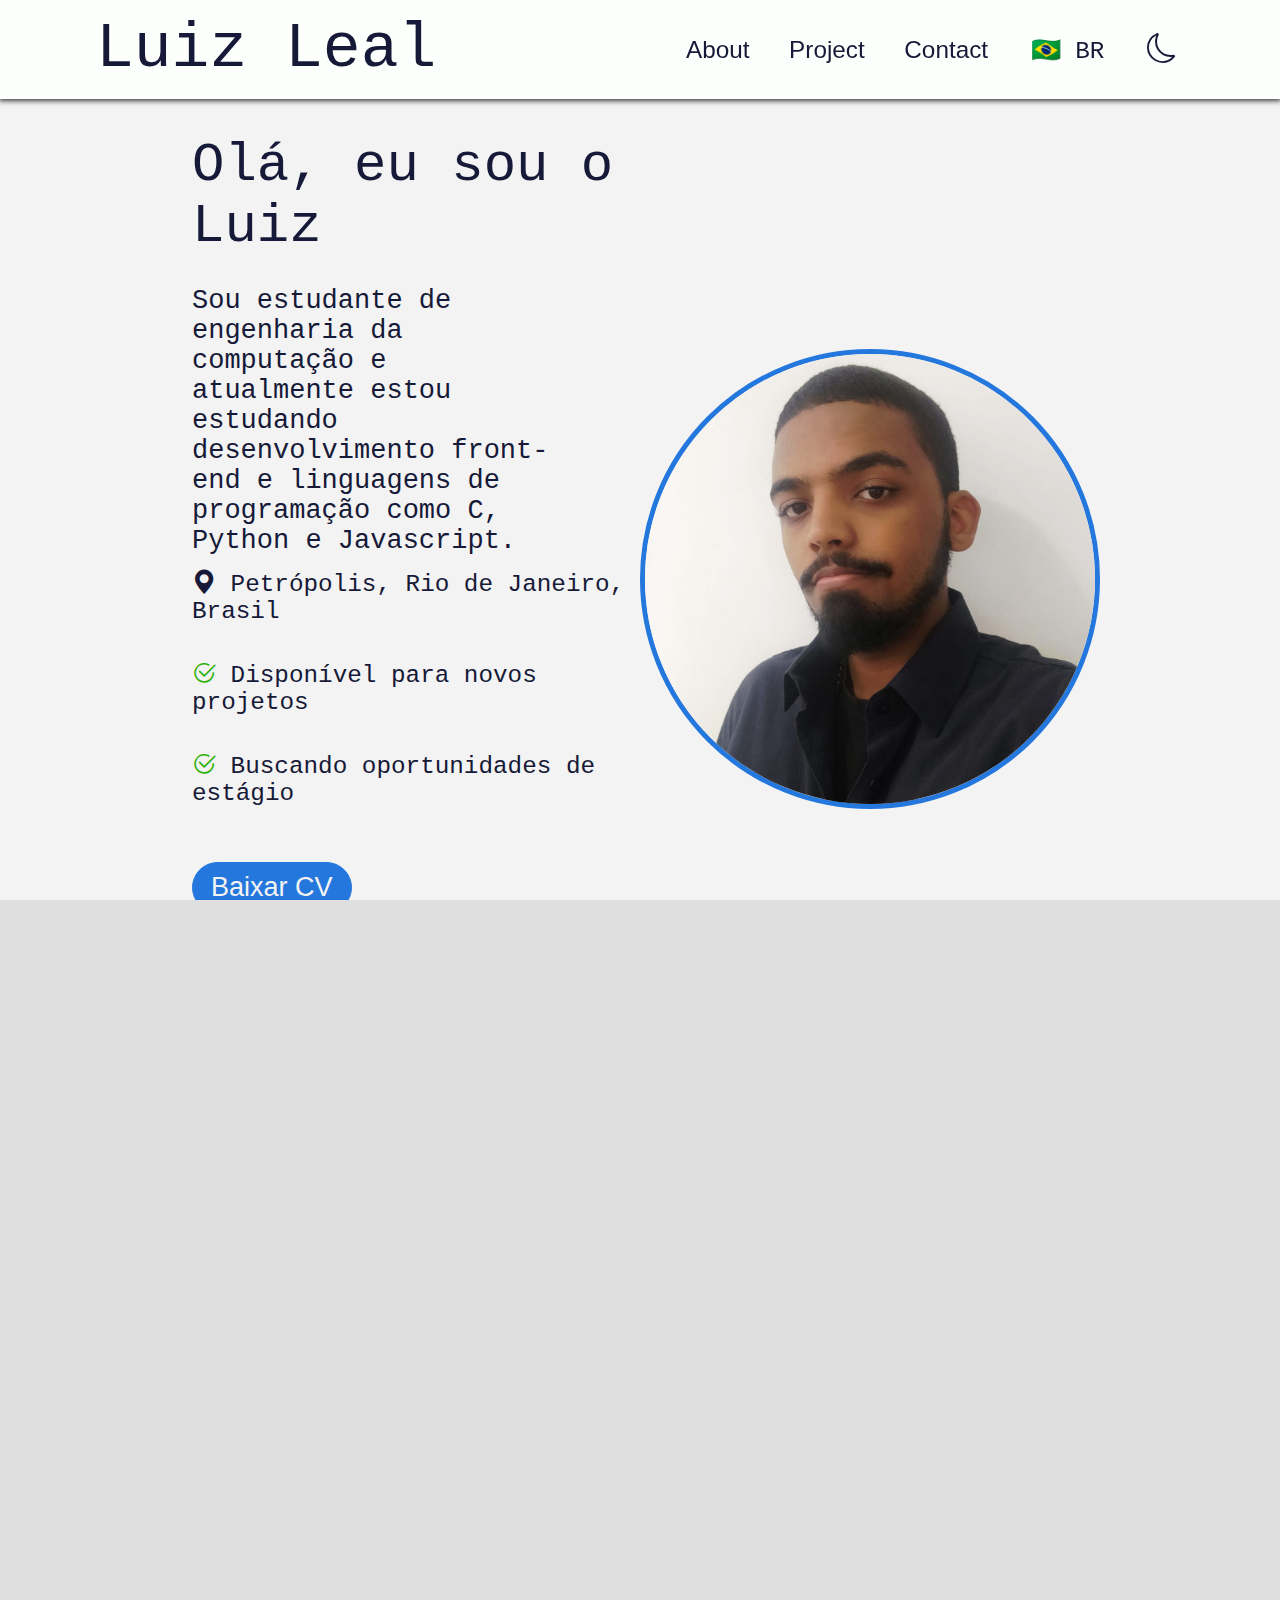
==== index-br.html @ 981b475e "Add files via upload" ====
<!DOCTYPE html>
<html lang="en">

<head>

    <meta charset="UTF-8">
    <meta name="viewport" content="width=device-width, initial-scale=1.0">

    <title>Luiz Leal | Portfolio | BR</title>

    <link rel="preconnect" href="https://fonts.googleapis.com">
    <link rel="preconnect" href="https://fonts.gstatic.com" crossorigin>
    <link href="https://fonts.googleapis.com/css2?family=Rubik:ital,wght@0,300..900;1,300..900&family=Ubuntu+Mono:ital,wght@0,400;0,700;1,400;1,700&display=swap" rel="stylesheet">

    <link rel="stylesheet" href="https://cdn.jsdelivr.net/npm/bootstrap-icons@1.11.3/font/bootstrap-icons.min.css">

    <link rel="stylesheet" href="header.css">
    <link rel="stylesheet" href="introduction.css">
    <link rel="stylesheet" href="projects.css">
    <link rel="stylesheet" href="footer.css">

</head>


<body>

    <div id="container-all">

        <!--Header-->
        <div id="container-outer-header">
            <header>

                <span id="header-signature">Luiz Leal</span>
                
                <div id="header-button-row">
                    <button id="button-about"   onclick="scrollJump('container-outer-introduction')">About</button>
                    <button id="button-project" onclick="scrollJump('container-outer-projects')">Project</button>
                    <button id="button-contact" onclick="scrollJump('container-outer-footer')">Contact</button>
                    <a href="index.html" id="button-language">🇧🇷 BR</a>
                    <button id="button-light"><i class="bi bi-moon"></i></button>
                </div>

            </header>
        </div>


        <!--Introduction-->
        <div id="container-outer-introduction">
            <div id="introduction">

                <div id="infobox">

                    <span id="infobox-title">Olá, eu sou o Luiz</span><br>
                    <span id="infobox-description">Sou estudante de engenharia da computação e atualmente estou estudando desenvolvimento front-end e linguagens de programação como C, Python e Javascript.</span>

                    <div id="infobox-icon-info">
                        <span><i class="bi bi-geo-alt-fill"></i> Petrópolis, Rio de Janeiro, Brasil</span><br>
                        <span><i class="bi bi-check2-circle"></i> Disponível para novos projetos</span><br>
                        <span><i class="bi bi-check2-circle"></i> Buscando oportunidades de estágio</span><br>
                    </div>

                    <button id="button-download-cv">Baixar CV</button>

                    <div id="infobox-contacts">
                        <a href="https://github.com/cainhurst87"><i class="bi bi-github"></i></a>
                        <a href="https://www.linkedin.com/in/luiz-leal-7735ab1b5/"><i class="bi bi-linkedin"></i></a>
                    </div>

                </div>

                <div id="container-portrait">
                    <img src="images/portrait.jpeg">
                </div>

            </div>
        </div>


        <!--Projects-->
        <div id="container-outer-projects">

            <div id="project-title">
                <span>Projetos</span>
            </div>

            <div class="projects">

                <div class="project">

                    <div class="project-name">
                        <span>Password Generator</span>
                    </div>

                    <div class="img-container">
                        <img src="images/password-preview.png" data-gif="images/password-preview.gif">
                    </div>

                    <div class="project-link-row">
                        <a href="https://cainhurst87.github.io/Simple-Password-Generation/"><i class="bi bi-box-arrow-up-right"></i> Live Demo</a>
                        <a href="https://github.com/cainhurst87/Simple-Password-Generation?tab=readme-ov-file"><i class="bi bi-github"></i> View Code</a>
                    </div>

                </div>
    
                <div class="project">

                    <div class="project-name">
                        <span>RGBA Color Picker</span>
                    </div>

                    <div class="img-container">
                        <img src="images/rgba-preview.png" data-gif="images/rgba-preview.gif">
                    </div>

                    <div class="project-link-row">
                        <a href="https://cainhurst87.github.io/RGBA-Color-Picker/"><i class="bi bi-box-arrow-up-right"></i> Live Demo</a>
                        <a href="https://github.com/cainhurst87/RGBA-Color-Picker"><i class="bi bi-github"></i> View Code</a>
                    </div>

                </div>

                <div class="project">

                    <div class="project-name">
                        <span>Music Player Showcase</span>
                    </div>

                    <div class="img-container">
                        <img src="images/music-player-preview.png">
                    </div>

                    <div class="project-link-row">
                        <a href="https://cainhurst87.github.io/Music-Player-Showcase/"><i class="bi bi-box-arrow-up-right"></i> Live Demo</a>
                        <a href="https://github.com/cainhurst87/Music-Player-Showcase"><i class="bi bi-github"></i> View Code</a>
                    </div>

                </div>

                <div class="project">

                    <div class="project-name">
                        <span>Breakout / Arkanoid</span>
                    </div>

                    <div class="img-container">
                        <img src="images/breakout-preview.png">
                    </div>

                    <div class="project-link-row">
                        <a href="https://github.com/cainhurst87/Arquitetura_breakout"><i class="bi bi-github"></i> View Code</a>
                    </div>

                </div>

                <div class="project">

                    <div class="project-name">
                        <span>Bouncy Screensaver</span>
                    </div>

                    <div class="img-container">
                        <img src="images/bouncy-preview.png">
                    </div>

                    <div class="project-link-row">
                        <a href="https://cainhurst87.github.io/Bouncy-Screensaver/"><i class="bi bi-box-arrow-up-right"></i> Live Demo</a>
                        <a href="https://github.com/cainhurst87/Bouncy-Screensaver"><i class="bi bi-github"></i> View Code</a>
                    </div>

                </div>
      
            </div>

        </div>

        <!--Footer-->
        <div id="container-outer-footer">
            <footer>

                <span id="footer-call-me"> Entre em contato </span><br>
                <span id="footer-invite">Sinta-se livre para entrar <br> em contato comigo.</span><br>

                <div id="footer-container-email">
                    <span id="footer-email"><i class="bi bi-envelope"></i></span>
                    <span id="footer-email-text">lealrodriguesjob@gmail.com</span>
                    <button id="footer-email-copy"><i class="bi bi-copy"></i></button>
                </div>

                <div id="footer-contacts">
                    <a href="https://github.com/cainhurst87"><i class="bi bi-github"></i></a>
                    <a href="https://www.linkedin.com/in/luiz-leal-7735ab1b5/"><i class="bi bi-linkedin"></i></a>
                </div>

                <span id="footer-faux-copyright">2024 | Projetado e <a href="https://github.com/cainhurst87/Portfolio">programado</a> por Luiz Leal</span>

            </div>
        </div>

        
    </div>

    <script src="script1.js"></script>

</body>

</html>
---- header.css ----
:root{
    --background-grey: #dfdfdf;
    --background-light-grey: #f3f3f3;
    --background-white: #fdfffc;
    --text: #161a38;
    --text-blue: #2477dc; 
    --text-hover: #2477dc;
    --text-blue-hover: #f6f6f6;

    --project-text: #f6f6f6;
    --project-background: #131736;

}

[data-theme="dark"]{
    --background-grey: #0d1029;
    --background-light-grey: #131736;
    --background-white: #293065;
    --text: #f6f6f6;
    --text-blue: #2477dc; 
    --text-hover: #2477dc;
    --text-blue-hover: #f6f6f6;

    --project-text: #f6f6f6;
    --project-background: #131736;


}

html, body{
    margin: 0;
    padding: 0;
    width: 100%;
    height: 100%;
    overflow-x: hidden;
    overflow-y: scroll;
    font-size: 100%;
    white-space: nowrap;
    color: var(--text);
    font-family: "Ubuntu Mono", monospace;
    background: var(--background-grey);
}

#container-all{
    width: 100%;
    
    display: flex;
    flex-flow: column nowrap;
    justify-content: flex-start;
    align-items: center;

}

#container-outer-header{
    position: sticky;
    top: 0;
    z-index: 10;
    height: 11vh;
    width: 100%;
    background: var(--background-white);
    -webkit-box-shadow: 0px 2px 10px 1px rgba(0,0,0,0.75);
    -moz-box-shadow: 0px 2px 10px 1px rgba(0,0,0,0.75);
    box-shadow: 0px 1px 5px 0.1vh rgba(0,0,0,0.75);
}

header{
    width: 85%;
    height: 100%;
    margin: 0 auto;
    display: flex;
    flex-flow: row nowrap;
    justify-content: space-between;
    align-items: center;
}

#header-signature{
    font-size: 7vh;
}


#header-button-row{
    display: flex;
    flex-flow: row nowrap;
    justify-content: flex-end;
    align-items: center;
    gap: 2vw;
}

#header-button-row > button, #header-button-row > a{
    background: none;
    border: 1px solid transparent;
    cursor: pointer;
    color: var(--text);
    font-size: 2.7vh;
}

#header-button-row > button:nth-child(-n + 3):hover{
    border-bottom: 1px solid var(--text);        
}

#button-light{
    font-size: 3.3vh !important;
}

#button-light .bi-moon{
    display: block;
}

#button-light:hover{
    color: var(--text-hover);
}

#button-language{
    text-decoration: none;
    padding: 1vh;
    border-radius: 15%;      
}

#button-language:hover{
    border: 1px solid var(--text);
}


@media (orientation: portrait){

    #container-outer-header{
        height: 8vh;
    }

    header{
        width: 90%;
    }

    #header-button-row{
        gap: 5vw;
    }

    #header-button-row button:nth-child(-n + 3){
        display: none;
    }

    #header-signature{
        font-size: 5vh;
    }

}
---- introduction.css ----
#container-outer-introduction{
    width: 100%;
    min-height: 57vh;
    padding-top: 4vh;
    scroll-margin-top: 15vh;
    background: var(--background-light-grey);
}

#introduction{
    display: flex;
    flex-flow: row nowrap;
    justify-content: space-between;
    align-items: center;

    width: 70%;
    height: 100%;
    margin: 0 auto;
}

#infobox{
    display: flex;
    flex-flow: column nowrap;
    justify-content: center;
    align-items: start;
    gap: 0.6vh;

    white-space: wrap;
    width: 50%;
    min-width: 50%;
    height: 100%;
}

#infobox-title{
    font-size: 6vh;
}

#infobox-description{
    text-align: start;
    font-size: 3vh;
    width: 80%;
}

#infobox-icon-info{
    display: flex;
    flex-flow: column;
    font-size: 2.7vh;
    gap: 0.5vh;
    margin-top: 1vh;
}

#infobox-icon-info .bi-check2-circle{
    color: #2eb106;
}

#button-download-cv{
    margin: 2vh 0;
    font-size: 3vh;
    padding: 1vh 2vh;

    color: var(--background-light-grey);
    background: var(--text-blue);
    border: 1px solid var(--text-blue);

    border-radius: 3em;
    transition: 0.2s;
}

#button-download-cv:hover{
    color: var(--text-blue);
    background: var(--background-light-grey);
}

#infobox-contacts{
    display: flex;
    flex-flow: row nowrap;
    justify-content: center;
    align-items: center;
    margin-bottom: 2vh;
    font-size: 6.5vh;
    gap: 3vh;
}

#infobox-contacts .bi-github{
    color: var(--text-blue);
}

#infobox-contacts .bi-linkedin{
    color: var(--text-blue);
}

#container-portrait{
    display: flex;
    flex-flow: column;
    justify-content: center;
    align-items: center;
    width: auto;
    height: 100%;
}

#container-portrait img{
    width: 50vh;
    height: auto;
    border: 5px solid var(--text-blue);
    border-radius: 500%;
    background: var(--background-light-grey);
}


@media (max-width: 708px){
    
    #introduction{
        flex-direction: column;
        text-align: center;
        width: 100%;
    }

    #infobox{
        order: 2;
    }

    #container-outer-introduction{
        padding: 5vh 0 3vh 0;
    }

    #container-portrait{
        justify-self: center;
        width: 40vw;
        padding-bottom: 0.5vh;
    }

    #container-portrait img{
        width: 90%;
        height: auto;
        max-width: 80vh;
    }

    #infobox{
        align-items: center;
        width: 80%;
    }

    #infobox-title{
        align-self: center;
        padding-top: 1vh;
    }

    #infobox-description{
        width: 90%;
        text-align: center;
    }

    #button-download-cv{
        font-size: 3.5vh;
    }

}
---- projects.css ----
#container-outer-projects{
    width: 100%;
    height: auto;
    margin: 1vh 0 2vh 0;
    scroll-margin-top: 11vh;

    background: var(--background-grey);
}

#project-title{
    min-width: 3vh;
    width: 90%;
    padding: 1vh 0;
    margin: 0 auto;
    
}

#project-title span{
    font-size: 2.5em;
    color: var(--text-blue);
}


.projects{
    display: flex;
    flex-flow: row wrap;
    justify-content: center;
    align-items: center;

    width: 90%;
    height: auto;
    margin: 0 auto;
}


.project{
    flex: 1 1 30%;
    height: auto;
    margin: 1vh;
    box-sizing: border-box;
    background: var(--project-background);
    border: 10px solid var(--project-background);
    border-radius: 1em;
}

.img-container{
    position: relative;
    width: 100%;
    padding-bottom: 75%; /* 4:3 Aspect Ratio */
    overflow: hidden;
}

.img-container img{
    position: absolute;
    top: 0;
    left: 0;
    width: 100%;
    height: 100%;
    object-fit: fill;
}

.project-name{
    display: flex;
    flex-flow: row nowrap;
    justify-content: center;
    align-items: center;

    width: 100%;
    height: auto;
    margin: 2vh 0;
}

.project-name span{
    font-size: 150%;
    text-align: center;
    color: var(--project-text);
}

.project-link-row{
    height: auto;
    display: flex;
    flex-flow: row nowrap;
    justify-content: center;
    align-items: center;
    gap: 1vh;
    margin: 2vh 0;
}

.project-link-row a{
    font-size: 2em;
    text-decoration: none;
    color: var(--project-text);
    padding: 3%;
    margin: 1vh 0;
    border: 1px solid transparent;
    border-radius: 3em;
}

.project-link-row a:hover{
    color: var(--text-blue);
    border: 1px solid var(--text-blue);
}




@media (max-width: 3000px){

    .project{
        flex: 1 1 25%;
    }

    .project-link-row a{
        font-size: 8em;
    }

}

@media (orientation: landscape){

    .project-name{
        font-size: 0.8em;
    }

    .project-link-row a{
        font-size: 1.2em;
    }

}

@media (orientation: portrait){

    .project{
        flex: 1 1 50%;
    }

    .project-link-row a{
        font-size: 1.7em;
    }

}

@media (max-width: 500px){

    .project{
        flex: 1 1 90%;
    }

    .project-link-row a{
        font-size: 1.2em;
    }

}
---- footer.css ----
#container-outer-footer{
    width: 100%;
    min-height: 40vh;
    background: #0d0f1f;
}

footer{
    display: flex;
    flex-flow: column;
    justify-content: center;
    align-items: center;
    gap: 1vh;

    height: auto;
    width: 100%;
    margin: 3vh auto;

    color: #cecece;
}

#footer-call-me{
    font-size: 5vh;
    padding: 2.5vh 3vh;
    border: 1px solid #cecece;
    border-radius: 5em;
}

#footer-invite{
    font-size: 3vh;
    text-align: center;
}

#footer-container-email{
    margin: 2vh 0;
}

#footer-email, #footer-email-text, #footer-email-copy{
    color: #cecece;
    font-size: 3.5vw;    
    background: none;
    border: none;
}

#footer-email-copy:hover{
    color: #2477dc;
}

#footer-contacts{
    display: flex;
    flex-flow: row nowrap;
    justify-content: center;
    align-items: center;
    margin-bottom: 2vh;
    gap: 4vh;

    font-size: 6vw;
}

#footer-contacts i{
    text-decoration: none;
    color: #cecece;
}

#footer-contacts .bi-github:hover{
    color: #2477dc;
}

#footer-contacts .bi-linkedin:hover{
    color: #2477dc;
}

#footer-faux-copyright{
    font-size: 3vh;
    margin-bottom: 2vh;
}

#footer-faux-copyright a{
    text-decoration: none;
    color: #2477dc;
    border-bottom: 1px solid transparent;
}

#footer-faux-copyright a:hover{
    text-decoration: none;
    color: #2477dc;
    border-bottom: 1px solid #2477dc;
}

@media (orientation: portrait) and (hover: none) and (pointer: coarse){

    #footer-call-me{
        font-size: 8vw;
        padding: 2vh 2.5vh;
    }

    #footer-invite{
        font-size: 5vw;
    }

    #footer-email, #footer-email-text, #footer-email-copy{
        font-size: 5.5vw;
    }

    #footer-contacts{
        font-size: 15vw;
    }

    #footer-faux-copyright{
        font-size: 4.2vw;
    }


}

@media (orientation: landscape) and (hover: none) and (pointer: coarse){

    footer{
        min-height: 40vh;
    }

    #footer-call-me{
        font-size: 3vw;
        padding: 2vh 2.5vh;
    }

    #footer-invite{
        font-size: 3vw;
    }

    #footer-email, #footer-email-text, #footer-email-copy{
        font-size: 4.5vw;
        margin: 0.5em 0;
    }

    #footer-contacts{
        font-size: 10vw;
        gap: 0.3em;
        margin-bottom: 0.3em;
    }

    #footer-faux-copyright{
        font-size: 2vw;
    }

}
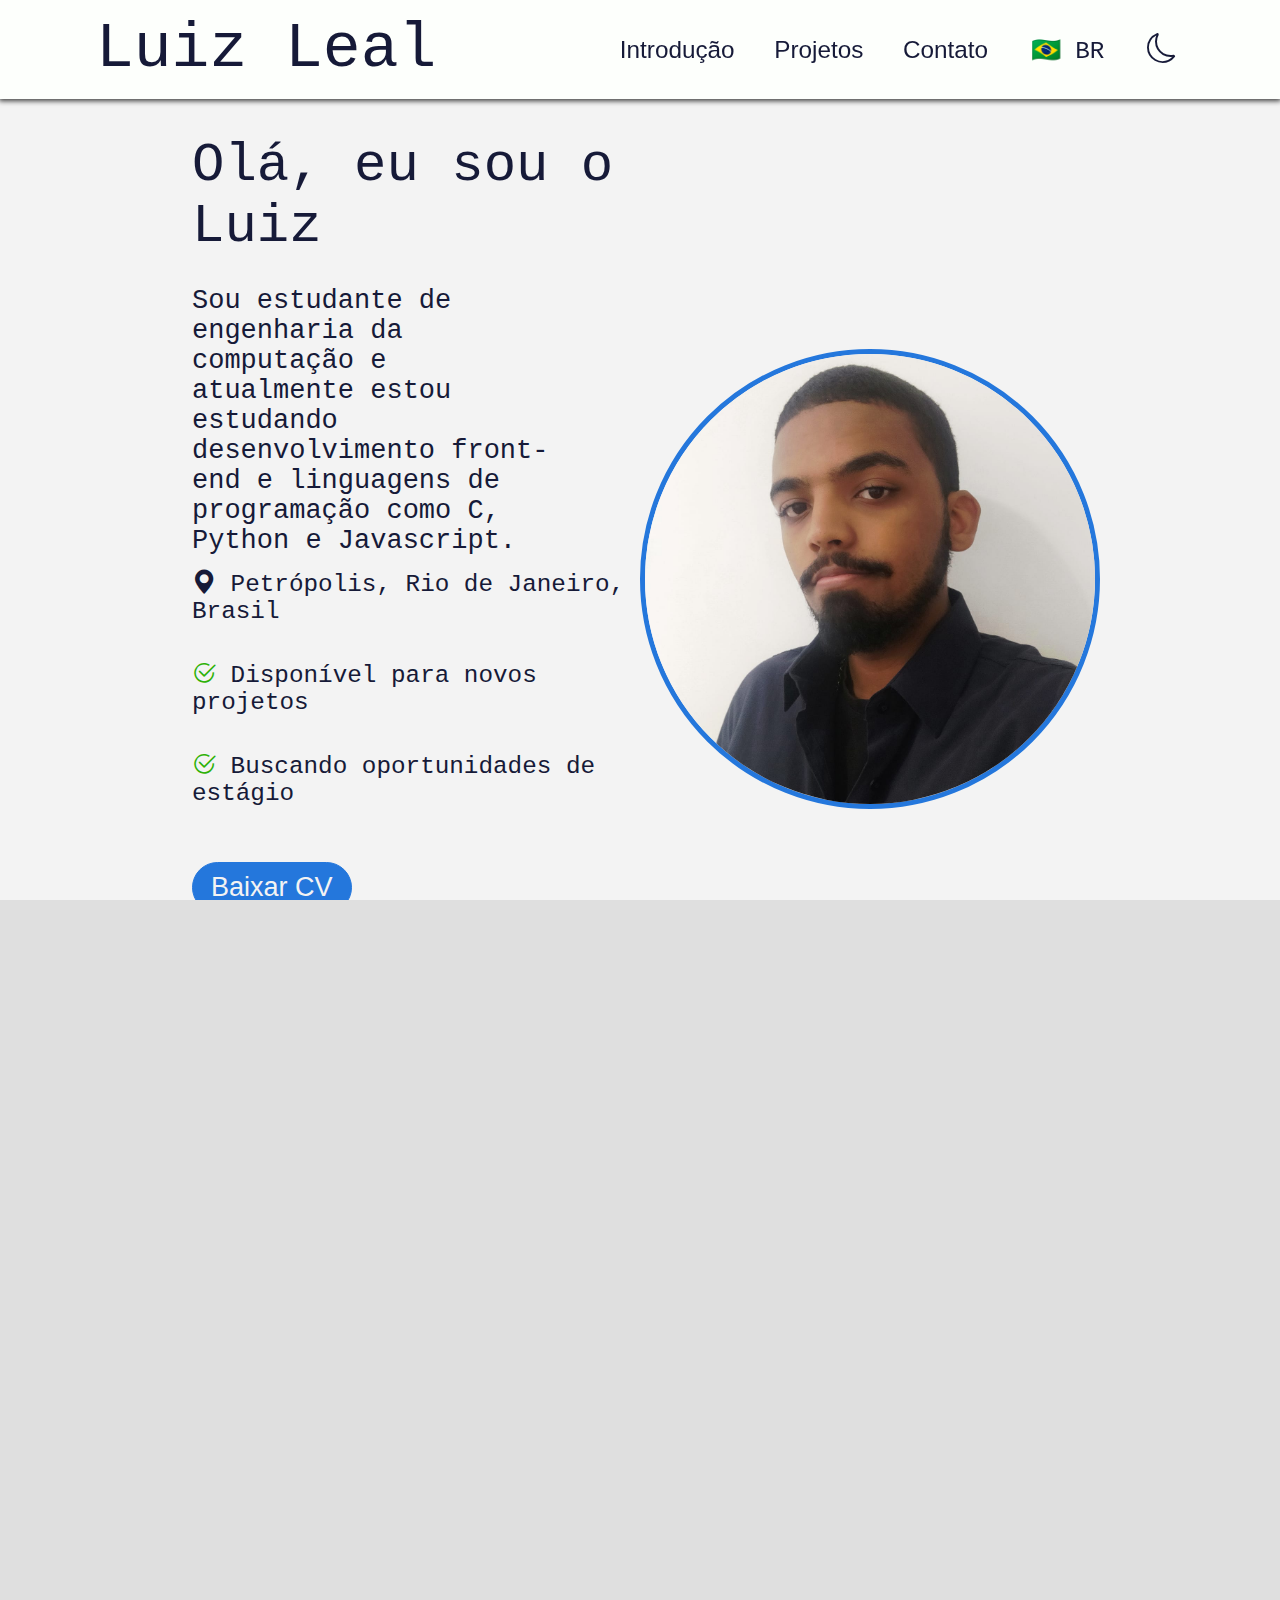
==== commit 01cc6167: "Add files via upload" ====
--- a/index-br.html
+++ b/index-br.html
@@ -33,9 +33,9 @@
                 <span id="header-signature">Luiz Leal</span>
                 
                 <div id="header-button-row">
-                    <button id="button-about"   onclick="scrollJump('container-outer-introduction')">About</button>
-                    <button id="button-project" onclick="scrollJump('container-outer-projects')">Project</button>
-                    <button id="button-contact" onclick="scrollJump('container-outer-footer')">Contact</button>
+                    <button id="button-about"   onclick="scrollJump('container-outer-introduction')">Introdução</button>
+                    <button id="button-project" onclick="scrollJump('container-outer-projects')">Projetos</button>
+                    <button id="button-contact" onclick="scrollJump('container-outer-footer')">Contato</button>
                     <a href="index.html" id="button-language">🇧🇷 BR</a>
                     <button id="button-light"><i class="bi bi-moon"></i></button>
                 </div>
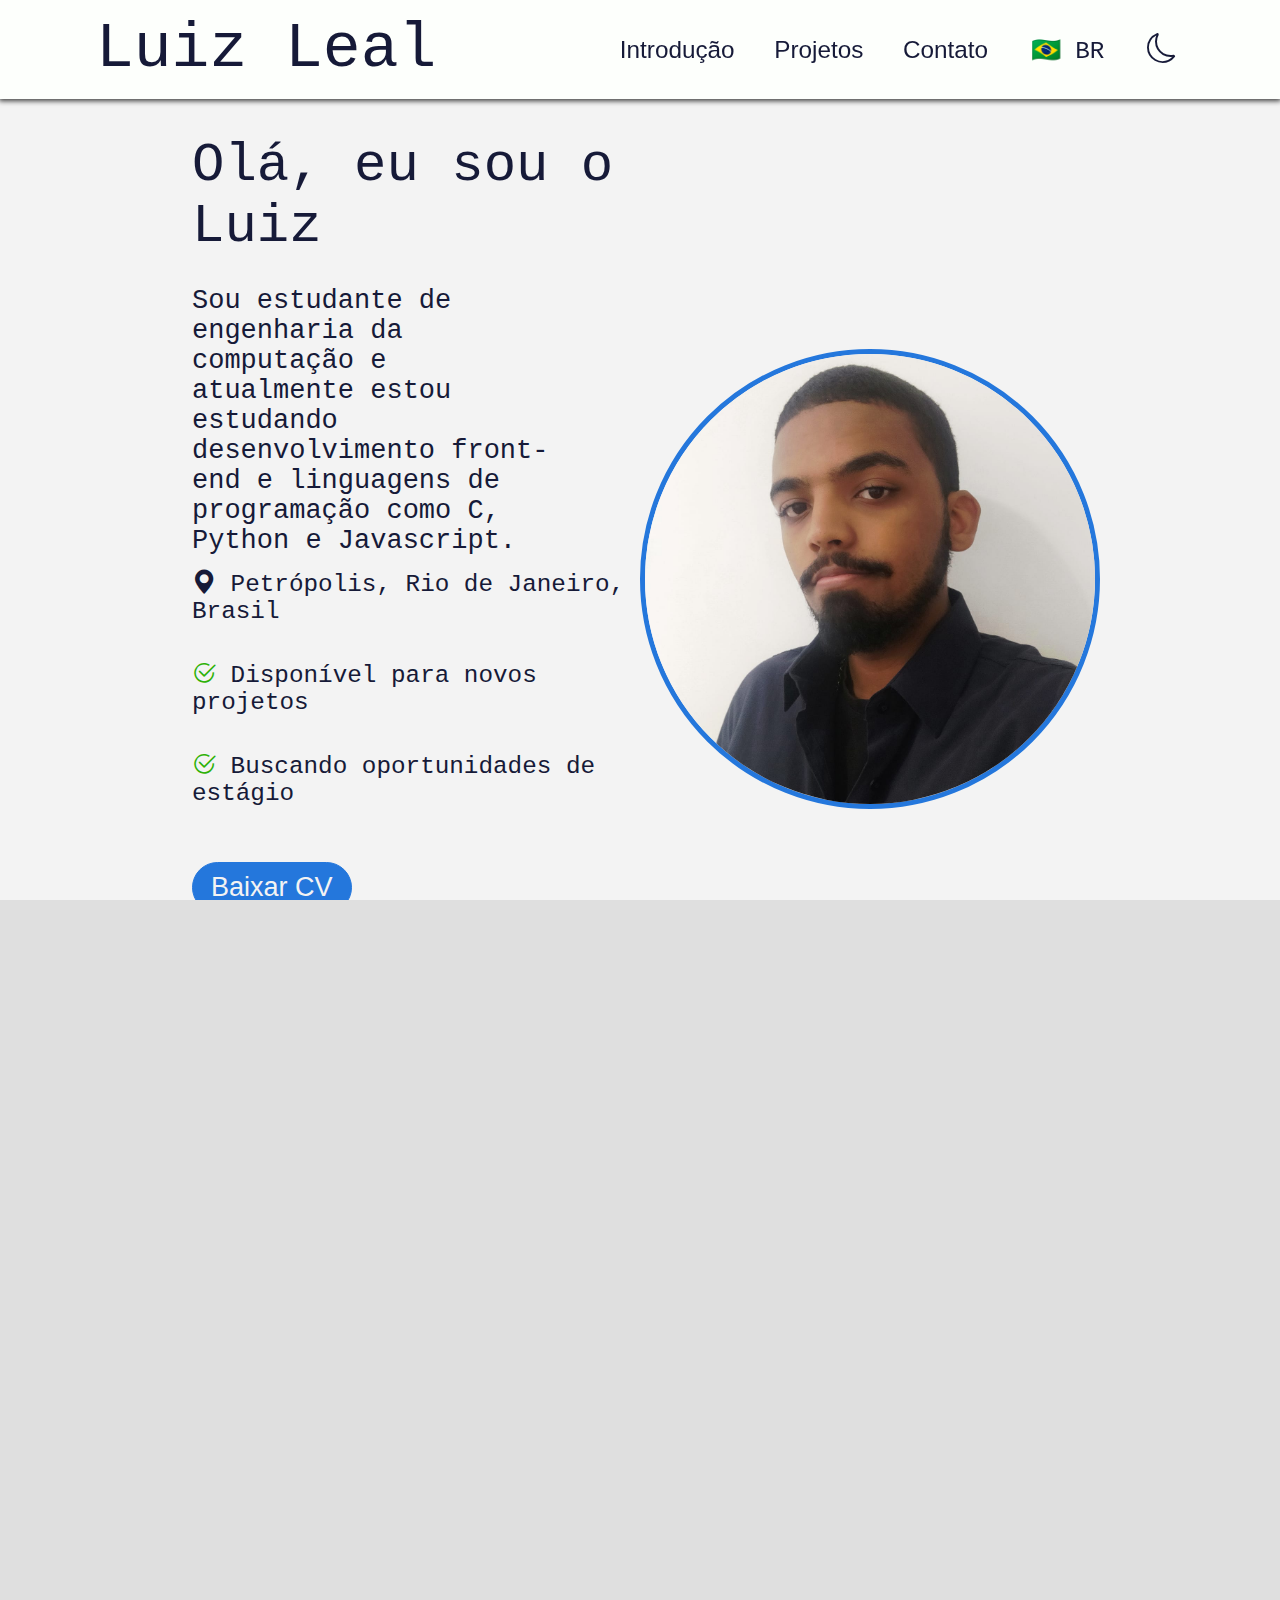
==== commit d9ae548e: "Add files via upload" ====
--- a/index-br.html
+++ b/index-br.html
@@ -122,23 +122,6 @@
                 <div class="project">
 
                     <div class="project-name">
-                        <span>Music Player Showcase</span>
-                    </div>
-
-                    <div class="img-container">
-                        <img src="images/music-player-preview.png">
-                    </div>
-
-                    <div class="project-link-row">
-                        <a href="https://cainhurst87.github.io/Music-Player-Showcase/"><i class="bi bi-box-arrow-up-right"></i> Live Demo</a>
-                        <a href="https://github.com/cainhurst87/Music-Player-Showcase"><i class="bi bi-github"></i> View Code</a>
-                    </div>
-
-                </div>
-
-                <div class="project">
-
-                    <div class="project-name">
                         <span>Breakout / Arkanoid</span>
                     </div>
 
